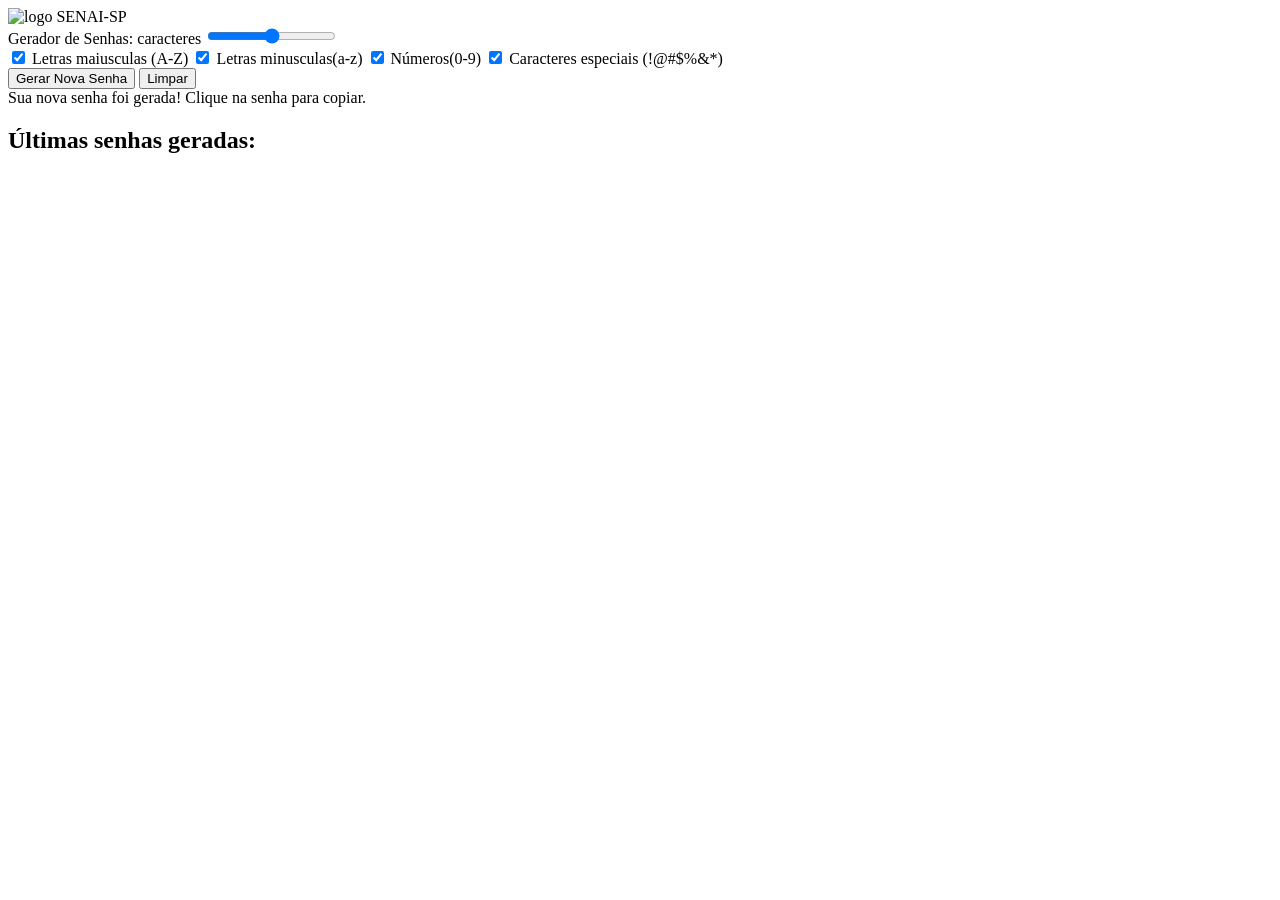
==== password-generator/assets/index.html @ 68f7e31c "fazendo novas pastas para o projeto e fazendo o index" ====
<!DOCTYPE html>
<html lang="pt-br">

<head>
    <meta charset="UTF-8">

    <!-- responsividade -->
    <meta name="viewport" content="width=device-width, initial-scale=1.0">

    <!-- SEO - Search Engine Optimization -->
    <meta name="keywords" content="gerado de senhas">

    <!-- arquivo com estilos CSS -->
    <link rel="stylesheet" href="./assets/style/app-pwd-styles.css">

    <!-- atributp defer que espera o codigo html carregar -->
    <script src="./assets/js/app-pwd-logic.js" defer></script>

    <title>Gerador de Senhas - SENAI-SP</title>

</head>

<body>
    <!-- container principal que envolve tda a aplicacao do app gerador de senha -->
    <main class="app-pwd">

        <!-- cabeçalho dinamico que exibe data/hora atual e mensagem de boas vindas  -->
        <header class="app-pwd__header">

            <span class="app-pwd__datetime"></span>
            
            <span class="app-pwd__welcome"></span>

        </header>

        <!-- secao principal que contem todos os elementos interativos do app gerador de senhas -->
        <section class="app-pwd__main">
            <img class="app-pwd__logo" src="./assets/img/logo-senai-sp.png" alt="logo SENAI-SP">

            <!-- container de entrada que agrupa o controle deslizante e opcoes de senha -->
            <div class="app-pwd__input">

                <!-- exibicao do tamanho selecionado da senha -->
                <span class="app-pwd__text">Gerador de Senhas: <span class="app-pwd__size"></span> caracteres </span>

                <!-- controle deslizante p selecionar o tamanho da senha -->
                <input class="app-pwd__slider" type="range" min="8" max="16" value="8 "/>

                <!-- grupo de opcoes para personalizacao da senha -->
                <div class="app-pwd__options">

                    <!-- opcao p incluir letras maiusculas -->
                    <label class="app-pwd__option" name="uppercase-label">
                        <input type="checkbox" class="app-pwd__checkbox uppercase-check" name="uppercase" checked/>
                        Letras maiusculas (A-Z)
                    </label>

                    <!-- opcao  para incluir letras minusculas -->
                    <label class="app-pwd__option" name="lowercase-label">
                        <input type="checkbox" class="app-pwd__checkbox lowercase-check" name="lowercase" checked/>
                        Letras minusculas(a-z)
                    </label>

                    <!-- opcao p incluir numeros -->
                    <label class="app-pwd__option" name="numbers-label">
                        <input type="checkbox" class="app-pwd__checkbox numbers-check" name="numbers" checked/>
                        Números(0-9)
                    </label>

                    <!-- opcao p incluir caracteres especiais -->
                    <label class="app-pwd__option" name="special-label">
                        <input type="checkbox" class="app-pwd__checkbox special-check" name="special" checked/>
                        Caracteres especiais (!@#$%&*)
                    </label>
                </div>

                <!-- container p os botoes -->
                <div class="app-pwd__button-container">
                    <button class="app-pwd__button">Gerar Nova Senha</button>
                    <button class="app-pwd__button app-pwd__button--clear">Limpar</button>
                </div>
            </div>
            

            <!-- container que exibe a senha gerada e permite copia -->
            <div class="app-pwd__result hide">

                <span class="app-pwd__title">Sua nova senha foi gerada!</span>
                
                <span class="app-pwd__output"></span>
                
                <span class="app-pwd__tooltip">Clique na senha para copiar.</span>

            </div>

            <div class="app-pwd__history">

                <h2 class="app-pwd__history-title">Últimas senhas geradas:</h2>

                <ul class="app-pwd__history-list"></ul>

            </div>

        </section>

    </main>
</body>

</html>
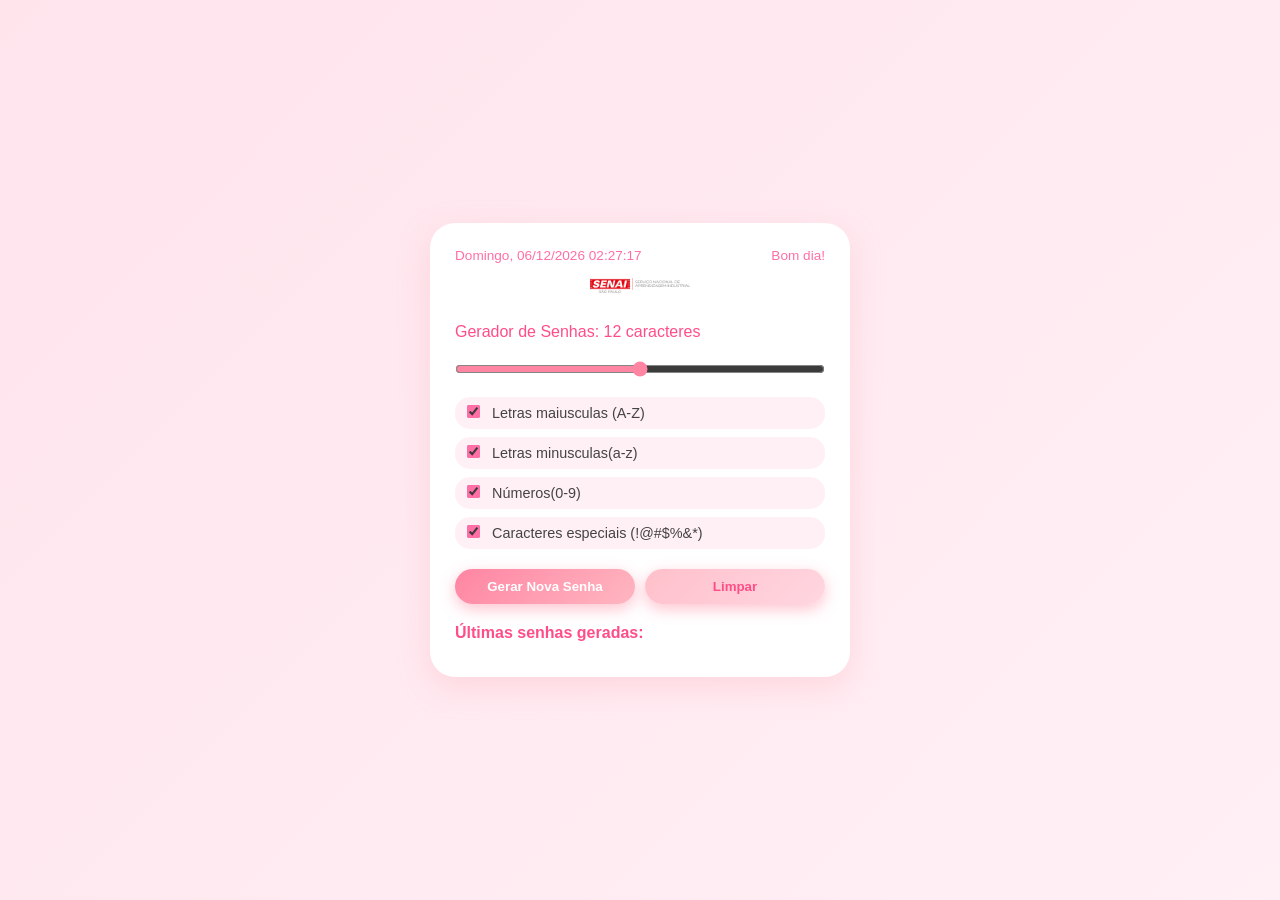
==== commit e92e9a2f: "add: fzendo js" ====
--- a/password-generator/assets/index.html
+++ b/password-generator/assets/index.html
@@ -35,7 +35,7 @@
 
         <!-- secao principal que contem todos os elementos interativos do app gerador de senhas -->
         <section class="app-pwd__main">
-            <img class="app-pwd__logo" src="./assets/img/logo-senai-sp.png" alt="logo SENAI-SP">
+            <img class="app-pwd__logo" src="./assets/img/unnamed.png" alt="logo SENAI-SP">
 
             <!-- container de entrada que agrupa o controle deslizante e opcoes de senha -->
             <div class="app-pwd__input">
--- a/password-generator/assets/assets/style/app-pwd-styles.css
+++ b/password-generator/assets/assets/style/app-pwd-styles.css
@@ -0,0 +1,177 @@
+/* RESET */
+* {
+    margin: 0;
+    padding: 0;
+    box-sizing: border-box;
+}
+
+/* BODY */
+body {
+    font-family: "Poppins", sans-serif;
+    background: linear-gradient(135deg, #ffe4ec, #fff0f5);
+    color: #444;
+    display: flex;
+    justify-content: center;
+    align-items: center;
+    min-height: 100vh;
+}
+
+/* CONTAINER PRINCIPAL */
+.app-pwd {
+    background: #ffffff;
+    border-radius: 25px;
+    padding: 25px;
+    width: 100%;
+    max-width: 420px;
+    box-shadow: 0 10px 30px rgba(255, 182, 193, 0.4);
+}
+
+/* HEADER */
+.app-pwd__header {
+    display: flex;
+    justify-content: space-between;
+    font-size: 0.85rem;
+    margin-bottom: 15px;
+    color: #ff6fa5;
+}
+
+/* LOGO */
+.app-pwd__logo {
+    width: 100px;
+    display: block;
+    margin: 0 auto 30px;
+    max-width: 280px;
+    
+}
+
+/* TEXTO */
+.app-pwd__text {
+    display: block;
+    margin-bottom: 10px;
+    font-weight: 500;
+    color: #ff4d88;
+}
+
+/* SLIDER */
+.app-pwd__slider {
+    width: 100%;
+    margin: 10px 0 20px;
+    accent-color: #ff85a2;
+}
+
+/* OPTIONS */
+.app-pwd__options {
+    display: flex;
+    flex-direction: column;
+    gap: 8px;
+    margin-bottom: 20px;
+}
+
+.app-pwd__option {
+    background: #fff0f6;
+    padding: 8px 12px;
+    border-radius: 15px;
+    font-size: 0.9rem;
+    cursor: pointer;
+    transition: 0.2s;
+}
+
+.app-pwd__option:hover {
+    background: #ffe4ec;
+}
+
+/* CHECKBOX */
+.app-pwd__checkbox {
+    margin-right: 8px;
+    accent-color: #ff6fa5;
+}
+
+/* BOTÕES */
+.app-pwd__button-container {
+    display: flex;
+    gap: 10px;
+}
+
+.app-pwd__button {
+    flex: 1;
+    padding: 10px;
+    border: none;
+    border-radius: 20px;
+    background: linear-gradient(135deg, #ff85a2, #ffb6c1);
+    color: white;
+    font-weight: bold;
+    cursor: pointer;
+    transition: 0.3s;
+    box-shadow: 0 5px 15px rgba(255, 105, 135, 0.4);
+}
+
+.app-pwd__button:hover {
+    transform: scale(1.05);
+    box-shadow: 0 8px 20px rgba(255, 105, 135, 0.6);
+}
+
+.app-pwd__button--clear {
+    background: linear-gradient(135deg, #ffc0cb, #ffd6e0);
+    color: #ff4d88;
+}
+
+/* RESULTADO */
+.app-pwd__result {
+    margin-top: 20px;
+    padding: 15px;
+    border-radius: 20px;
+    background: #fff0f5;
+    text-align: center;
+    box-shadow: inset 0 0 10px rgba(255, 182, 193, 0.3);
+}
+
+.app-pwd__title {
+    display: block;
+    font-weight: bold;
+    color: #ff4d88;
+    margin-bottom: 10px;
+}
+
+.app-pwd__output {
+    display: block;
+    font-size: 1.2rem;
+    background: white;
+    padding: 10px;
+    border-radius: 15px;
+    margin-bottom: 8px;
+    cursor: pointer;
+    border: 2px dashed #ffb6c1;
+}
+
+.app-pwd__tooltip {
+    font-size: 0.8rem;
+    color: #ff6fa5;
+}
+
+/* HISTÓRICO */
+.app-pwd__history {
+    margin-top: 20px;
+}
+
+.app-pwd__history-title {
+    font-size: 1rem;
+    margin-bottom: 10px;
+    color: #ff4d88;
+}
+
+.app-pwd__history-list {
+    list-style: none;
+}
+
+.app-pwd__history-list li {
+    background: #ffe4ec;
+    padding: 8px;
+    border-radius: 12px;
+    margin-bottom: 5px;
+    font-size: 0.85rem;
+}
+
+/* UTILIDADE */
+.hide {
+    display: none;
+}
